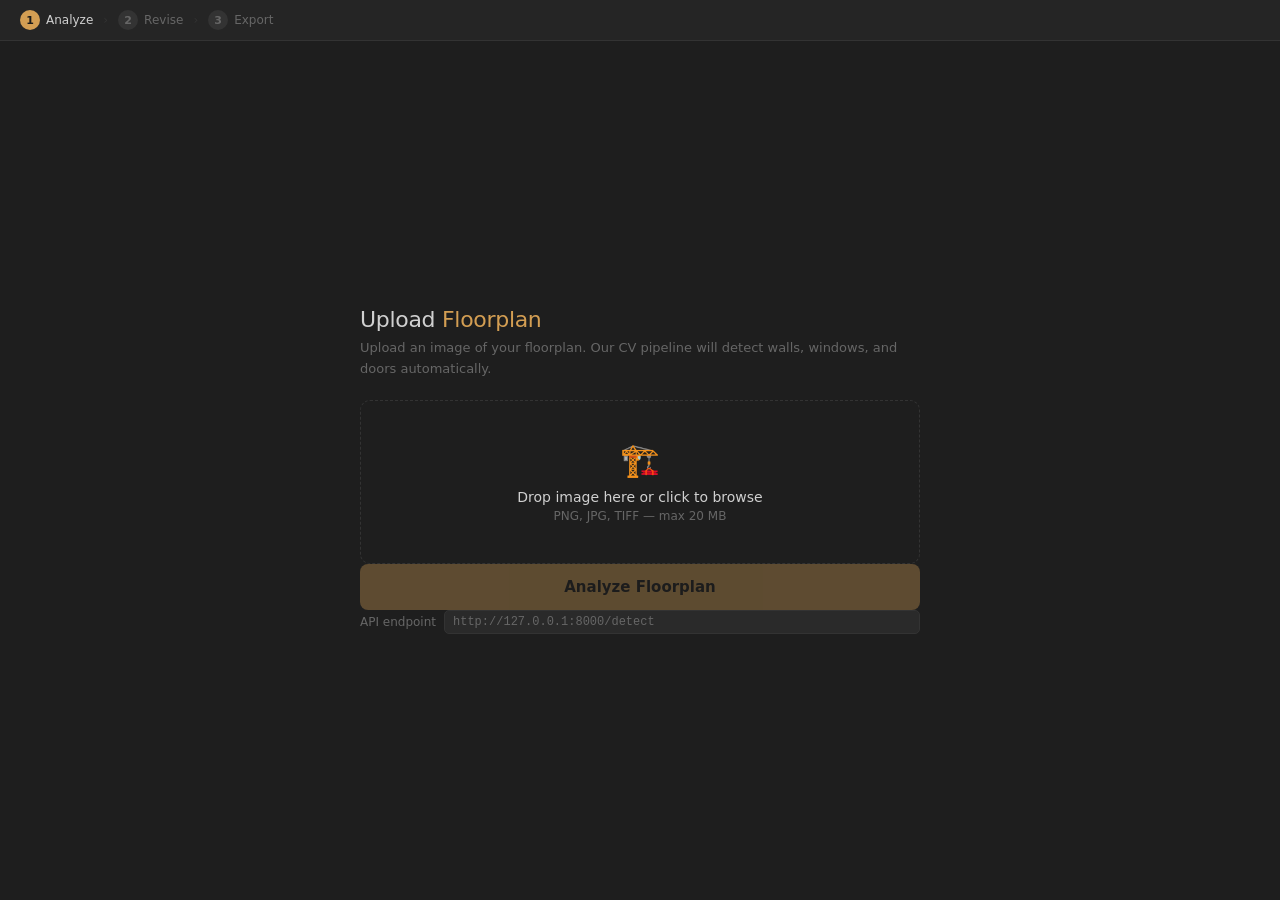
==== product/frontend/analyze.html @ d2b717af "repo cleanup (still 2x requirements 👎)" ====
<!DOCTYPE html>
<html lang="en">
<head>
<meta charset="UTF-8">
<meta name="viewport" content="width=device-width, initial-scale=1.0">
<title>Floorplan Analyzer</title>
<style>
  * { box-sizing: border-box; margin: 0; padding: 0; }

  :root {
    --bg:           #1e1e1e;
    --panel:        #2a2a2a;
    --panel-border: #333;
    --text:         #d0d0d0;
    --text-dim:     #666;
    --accent:       #d39e53;
    --accent-dim:   rgba(211,158,83,0.15);
    --font:         'Segoe UI', system-ui, sans-serif;
  }

  body {
    background: var(--bg);
    color: var(--text);
    font-family: var(--font);
    height: 100vh;
    display: flex;
    flex-direction: column;
  }

  /* ── Nav ── */
  nav {
    display: flex;
    align-items: center;
    gap: 6px;
    padding: 10px 20px;
    background: #252525;
    border-bottom: 1px solid var(--panel-border);
    font-size: 12px;
    color: var(--text-dim);
    flex-shrink: 0;
  }
  nav .step { display: flex; align-items: center; gap: 6px; }
  nav .step .num {
    width: 20px; height: 20px;
    border-radius: 50%;
    display: flex; align-items: center; justify-content: center;
    font-size: 11px; font-weight: 600;
    background: var(--panel-border);
    color: var(--text-dim);
  }
  nav .step.active .num { background: var(--accent); color: #1a1a1a; }
  nav .step.active .name { color: var(--text); }
  nav .sep { color: var(--panel-border); padding: 0 4px; }

  /* ── Main ── */
  main {
    flex: 1;
    display: flex;
    align-items: center;
    justify-content: center;
    padding: 40px 20px;
  }

  .card {
    width: 100%;
    max-width: 560px;
    display: flex;
    flex-direction: column;
    gap: 24px;
  }

  h1 { font-size: 22px; font-weight: 500; letter-spacing: -0.3px; }
  h1 span { color: var(--accent); }
  p.sub { font-size: 13px; color: var(--text-dim); line-height: 1.6; margin-top: 6px; }

  /* ── Drop zone ── */
  #drop-zone {
    border: 1.5px dashed var(--panel-border);
    border-radius: 10px;
    padding: 40px 24px;
    text-align: center;
    cursor: pointer;
    transition: border-color 0.15s, background 0.15s;
    position: relative;
  }
  #drop-zone:hover, #drop-zone.drag-over {
    border-color: var(--accent);
    background: var(--accent-dim);
  }
  #drop-zone input[type=file] {
    position: absolute; inset: 0; opacity: 0; cursor: pointer;
  }
  #drop-zone .dz-icon { font-size: 32px; margin-bottom: 10px; }
  #drop-zone .dz-label { font-size: 14px; color: var(--text); margin-bottom: 4px; }
  #drop-zone .dz-hint  { font-size: 12px; color: var(--text-dim); }

  /* Preview strip once image is chosen */
  #preview-strip {
    display: none;
    align-items: center;
    gap: 12px;
    background: var(--panel);
    border: 1px solid var(--panel-border);
    border-radius: 8px;
    padding: 10px 14px;
  }
  #preview-strip img {
    width: 48px; height: 48px;
    object-fit: cover;
    border-radius: 5px;
    border: 1px solid var(--panel-border);
  }
  #preview-strip .meta { flex: 1; min-width: 0; }
  #preview-strip .meta .fname {
    font-size: 13px; font-weight: 500;
    white-space: nowrap; overflow: hidden; text-overflow: ellipsis;
  }
  #preview-strip .meta .fsize { font-size: 11px; color: var(--text-dim); margin-top: 2px; }
  #preview-strip .clear-btn {
    background: none; border: none; color: var(--text-dim);
    cursor: pointer; font-size: 16px; padding: 2px 6px;
    border-radius: 4px;
  }
  #preview-strip .clear-btn:hover { color: #e06c6c; }

  /* ── Analyze button ── */
  #btn-analyze {
    width: 100%;
    padding: 14px;
    background: var(--accent);
    color: #1a1a1a;
    border: none;
    border-radius: 8px;
    font-size: 15px;
    font-weight: 600;
    font-family: var(--font);
    cursor: pointer;
    transition: opacity 0.15s;
  }
  #btn-analyze:hover:not(:disabled) { opacity: 0.85; }
  #btn-analyze:disabled { opacity: 0.35; cursor: not-allowed; }

  /* ── States: loading / success / error ── */
  #state-loading, #state-success, #state-error { display: none; }

  .state-box {
    border-radius: 10px;
    padding: 32px 24px;
    text-align: center;
    background: var(--panel);
    border: 1px solid var(--panel-border);
  }

  /* Loading spinner */
  .spinner {
    width: 40px; height: 40px;
    border: 3px solid var(--panel-border);
    border-top-color: var(--accent);
    border-radius: 50%;
    margin: 0 auto 16px;
    animation: spin 0.8s linear infinite;
  }
  @keyframes spin { to { transform: rotate(360deg); } }
  .state-box h2 { font-size: 16px; font-weight: 500; margin-bottom: 6px; }
  .state-box p  { font-size: 12px; color: var(--text-dim); }

  /* Success */
  .check-icon {
    width: 44px; height: 44px;
    border-radius: 50%;
    background: rgba(100,200,120,0.12);
    border: 2px solid #5cb87a;
    color: #5cb87a;
    font-size: 20px;
    display: flex; align-items: center; justify-content: center;
    margin: 0 auto 16px;
  }

  #btn-open-editor {
    display: inline-flex;
    align-items: center;
    gap: 8px;
    margin-top: 20px;
    padding: 11px 28px;
    background: var(--accent);
    color: #1a1a1a;
    border: none;
    border-radius: 7px;
    font-size: 14px;
    font-weight: 600;
    font-family: var(--font);
    cursor: pointer;
    text-decoration: none;
    transition: opacity 0.15s;
  }
  #btn-open-editor:hover { opacity: 0.85; }

  /* Error */
  .error-icon {
    font-size: 28px; margin-bottom: 12px;
  }
  #btn-retry {
    margin-top: 16px;
    padding: 8px 22px;
    background: transparent;
    border: 1px solid var(--panel-border);
    border-radius: 6px;
    color: var(--text);
    font-family: var(--font);
    font-size: 13px;
    cursor: pointer;
    transition: border-color 0.15s;
  }
  #btn-retry:hover { border-color: var(--text-dim); }

  /* Backend URL config */
  #api-row {
    display: flex;
    align-items: center;
    gap: 8px;
    font-size: 12px;
    color: var(--text-dim);
  }
  #api-row label { white-space: nowrap; }
  #api-url {
    flex: 1;
    background: var(--panel);
    border: 1px solid var(--panel-border);
    border-radius: 5px;
    color: var(--text-dim);
    font-size: 12px;
    padding: 4px 8px;
    outline: none;
    font-family: 'Courier New', monospace;
  }
  #api-url:focus { border-color: var(--accent); color: var(--text); }
</style>
</head>
<body>

<nav>
  <div class="step active">
    <span class="num">1</span>
    <span class="name">Analyze</span>
  </div>
  <span class="sep">›</span>
  <div class="step">
    <span class="num">2</span>
    <span class="name">Revise</span>
  </div>
  <span class="sep">›</span>
  <div class="step">
    <span class="num">3</span>
    <span class="name">Export</span>
  </div>
</nav>

<main>
  <div class="card">

    <!-- Default state: upload form -->
    <div id="state-upload">
      <h1>Upload <span>Floorplan</span></h1>
      <p class="sub">Upload an image of your floorplan. Our CV pipeline will detect walls, windows, and doors automatically.</p>

      <div style="height:20px"></div>

      <div id="drop-zone">
        <input type="file" id="file-input" accept="image/*">
        <div class="dz-icon">🏗️</div>
        <div class="dz-label">Drop image here or click to browse</div>
        <div class="dz-hint">PNG, JPG, TIFF — max 20 MB</div>
      </div>

      <div id="preview-strip">
        <img id="preview-img" src="" alt="">
        <div class="meta">
          <div class="fname" id="preview-name"></div>
          <div class="fsize" id="preview-size"></div>
        </div>
        <button class="clear-btn" id="btn-clear" title="Remove">✕</button>
      </div>

      <button id="btn-analyze" disabled>Analyze Floorplan</button>

      <div id="api-row">
        <label for="api-url">API endpoint</label>
        <input type="text" id="api-url" value="http://127.0.0.1:8000/detect" spellcheck="false">
      </div>
    </div>

    <!-- Loading state -->
    <div id="state-loading" class="state-box">
      <div class="spinner"></div>
      <h2>Analyzing floorplan…</h2>
      <p>Running CV pipeline — this usually takes 5–15 seconds</p>
    </div>

    <!-- Success state -->
    <div id="state-success" class="state-box">
      <div class="check-icon">✓</div>
      <h2>Analysis complete</h2>
      <p id="success-summary">Walls, windows and doors detected.</p>
      <a id="btn-open-editor" href="revise.html">Open in Editor →</a>
    </div>

    <!-- Error state -->
    <div id="state-error" class="state-box">
      <div class="error-icon">⚠️</div>
      <h2>Analysis failed</h2>
      <p id="error-msg">Could not reach the backend. Make sure server.py is running.</p>
      <button id="btn-retry">Try again</button>
    </div>

  </div>
</main>

<script>
// ─────────────────────────────────────────────
//  STATE
// ─────────────────────────────────────────────
let selectedFile = null;

// ─────────────────────────────────────────────
//  UI HELPERS
// ─────────────────────────────────────────────
function showState(id) {
  ['state-upload','state-loading','state-success','state-error']
    .forEach(s => document.getElementById(s).style.display = s === id ? '' : 'none');
}

function formatBytes(b) {
  return b > 1e6 ? (b/1e6).toFixed(1)+' MB' : (b/1024).toFixed(0)+' KB';
}

// ─────────────────────────────────────────────
//  FILE SELECTION
// ─────────────────────────────────────────────
const fileInput   = document.getElementById('file-input');
const dropZone    = document.getElementById('drop-zone');
const previewStrip = document.getElementById('preview-strip');
const btnAnalyze  = document.getElementById('btn-analyze');

function setFile(file) {
  if (!file || !file.type.startsWith('image/')) return;
  selectedFile = file;

  // Thumbnail
  const url = URL.createObjectURL(file);
  document.getElementById('preview-img').src = url;
  document.getElementById('preview-name').textContent = file.name;
  document.getElementById('preview-size').textContent = formatBytes(file.size);
  previewStrip.style.display = 'flex';
  btnAnalyze.disabled = false;
}

function clearFile() {
  selectedFile = null;
  fileInput.value = '';
  previewStrip.style.display = 'none';
  btnAnalyze.disabled = true;
}

fileInput.addEventListener('change', e => setFile(e.target.files[0]));

document.getElementById('btn-clear').addEventListener('click', clearFile);

// Drag-and-drop
dropZone.addEventListener('dragover',  e => { e.preventDefault(); dropZone.classList.add('drag-over'); });
dropZone.addEventListener('dragleave', () => dropZone.classList.remove('drag-over'));
dropZone.addEventListener('drop', e => {
  e.preventDefault();
  dropZone.classList.remove('drag-over');
  setFile(e.dataTransfer.files[0]);
});

// ─────────────────────────────────────────────
//  ANALYZE
// ─────────────────────────────────────────────
document.getElementById('btn-analyze').addEventListener('click', async () => {
  if (!selectedFile) return;

  const apiUrl = document.getElementById('api-url').value.trim();
  showState('state-loading');

  try {
    const form = new FormData();
    form.append('file', selectedFile);

    const res = await fetch(apiUrl, { method: 'POST', body: form });
    if (!res.ok) throw new Error(`Server responded ${res.status}`);

    const data = await res.json();

    // Hand off to revise.html via localStorage
    localStorage.setItem('floorplan', JSON.stringify(data));
    localStorage.setItem('floorplan_source', selectedFile.name);

    // Show success — handle both formats:
    //   full pipeline: { walls: [...] }
    //   YOLO-only:     { detections: [...] }
    let summary;
    if (data.walls) {
      const wins  = data.walls.reduce((a, w) => a + w.windows.length, 0);
      const doors = data.walls.reduce((a, w) => a + w.doors.length, 0);
      summary = `${data.walls.length} walls · ${wins} windows · ${doors} doors detected.`;
    } else if (data.detections) {
      const byClass = data.detections.reduce((a, d) => {
        a[d.name] = (a[d.name] || 0) + 1; return a;
      }, {});
      summary = Object.entries(byClass).map(([k,v]) => `${v} ${k}`).join(' · ');
    } else {
      summary = 'Analysis complete.';
    }
    document.getElementById('success-summary').textContent = summary;
    showState('state-success');

  } catch (err) {
    document.getElementById('error-msg').textContent = err.message;
    showState('state-error');
  }
});

document.getElementById('btn-retry').addEventListener('click', () => showState('state-upload'));
</script>
</body>
</html>
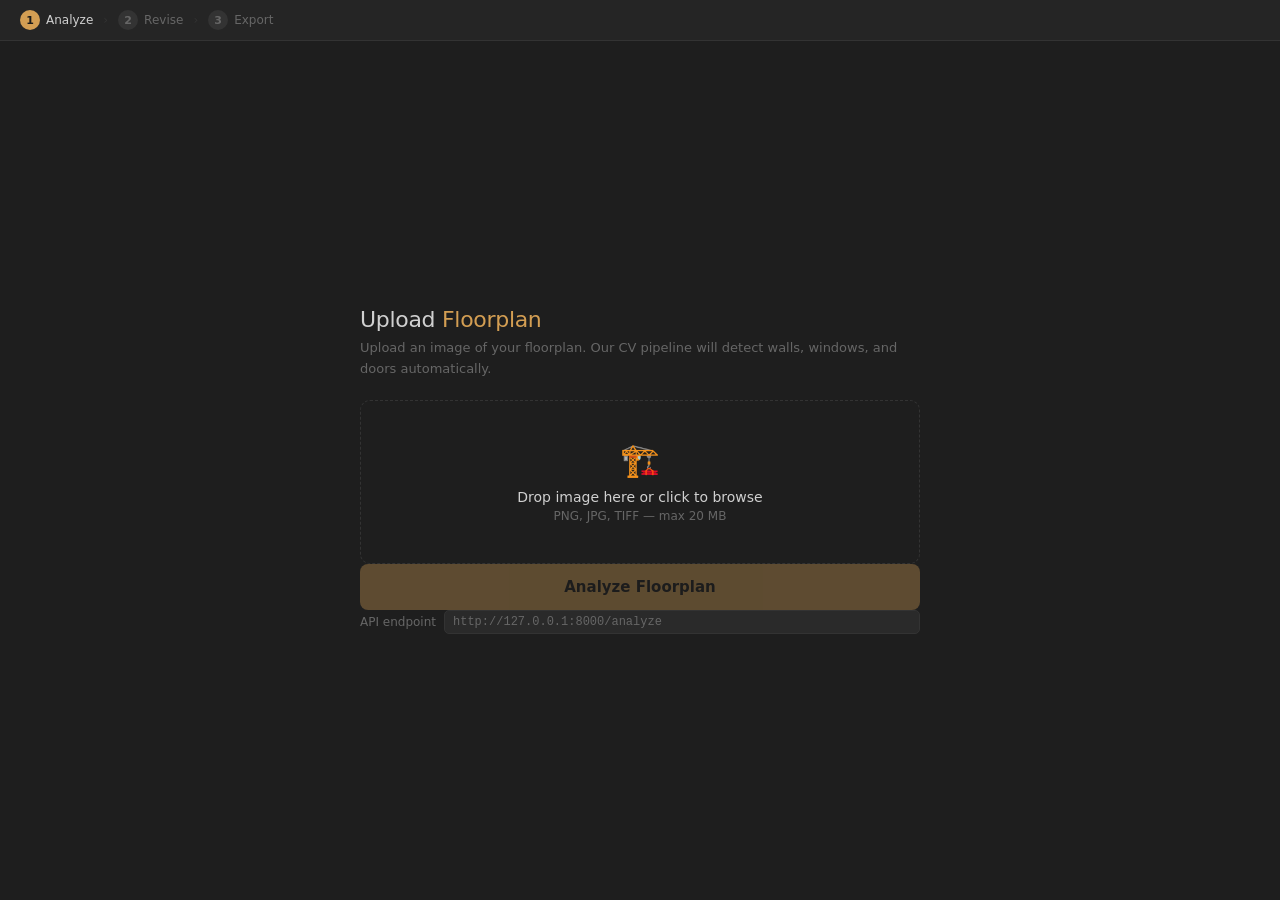
==== commit 00c5b617: "Messy but working" ====
--- a/product/frontend/analyze.html
+++ b/product/frontend/analyze.html
@@ -3,7 +3,7 @@
 <head>
 <meta charset="UTF-8">
 <meta name="viewport" content="width=device-width, initial-scale=1.0">
-<title>Floorplan Analyzer</title>
+<title>Floorplan Analyzer (Debug Download Mode)</title>
 <style>
   * { box-sizing: border-box; margin: 0; padding: 0; }
 
@@ -258,7 +258,6 @@
 <main>
   <div class="card">
 
-    <!-- Default state: upload form -->
     <div id="state-upload">
       <h1>Upload <span>Floorplan</span></h1>
       <p class="sub">Upload an image of your floorplan. Our CV pipeline will detect walls, windows, and doors automatically.</p>
@@ -285,26 +284,23 @@
 
       <div id="api-row">
         <label for="api-url">API endpoint</label>
-        <input type="text" id="api-url" value="http://127.0.0.1:8000/detect" spellcheck="false">
+        <input type="text" id="api-url" value="http://127.0.0.1:8000/analyze" spellcheck="false">
       </div>
     </div>
 
-    <!-- Loading state -->
     <div id="state-loading" class="state-box">
       <div class="spinner"></div>
       <h2>Analyzing floorplan…</h2>
       <p>Running CV pipeline — this usually takes 5–15 seconds</p>
     </div>
 
-    <!-- Success state -->
     <div id="state-success" class="state-box">
       <div class="check-icon">✓</div>
       <h2>Analysis complete</h2>
-      <p id="success-summary">Walls, windows and doors detected.</p>
-      <a id="btn-open-editor" href="revise.html">Open in Editor →</a>
+      <p id="success-summary">JSON payload generated and downloaded.</p>
+      <a id="btn-open-editor" href="revise.html">Proceed to Editor →</a>
     </div>
 
-    <!-- Error state -->
     <div id="state-error" class="state-box">
       <div class="error-icon">⚠️</div>
       <h2>Analysis failed</h2>
@@ -345,7 +341,6 @@
   if (!file || !file.type.startsWith('image/')) return;
   selectedFile = file;
 
-  // Thumbnail
   const url = URL.createObjectURL(file);
   document.getElementById('preview-img').src = url;
   document.getElementById('preview-name').textContent = file.name;
@@ -362,10 +357,8 @@
 }
 
 fileInput.addEventListener('change', e => setFile(e.target.files[0]));
-
 document.getElementById('btn-clear').addEventListener('click', clearFile);
 
-// Drag-and-drop
 dropZone.addEventListener('dragover',  e => { e.preventDefault(); dropZone.classList.add('drag-over'); });
 dropZone.addEventListener('dragleave', () => dropZone.classList.remove('drag-over'));
 dropZone.addEventListener('drop', e => {
@@ -375,7 +368,7 @@
 });
 
 // ─────────────────────────────────────────────
-//  ANALYZE
+//  ANALYZE & DOWNLOAD JSON
 // ─────────────────────────────────────────────
 document.getElementById('btn-analyze').addEventListener('click', async () => {
   if (!selectedFile) return;
@@ -387,36 +380,58 @@
     const form = new FormData();
     form.append('file', selectedFile);
 
+    console.log(`Sending file to backend endpoint: ${apiUrl}`);
     const res = await fetch(apiUrl, { method: 'POST', body: form });
-    if (!res.ok) throw new Error(`Server responded ${res.status}`);
+    if (!res.ok) throw new Error(`Server responded with status: ${res.status}`);
 
     const data = await res.json();
-
-    // Hand off to revise.html via localStorage
+    console.log("Successfully received backend pipeline payload:", data);
+
+    // Guard handoff state to localStorage in case you still want to switch later
     localStorage.setItem('floorplan', JSON.stringify(data));
     localStorage.setItem('floorplan_source', selectedFile.name);
 
-    // Show success — handle both formats:
-    //   full pipeline: { walls: [...] }
-    //   YOLO-only:     { detections: [...] }
+    // ─── 📦 INTERCEPT & TRIGGER AUTOMATIC FILE DOWNLOAD ───
+    const jsonString = JSON.stringify(data, null, 4);
+    const blob = new Blob([jsonString], { type: 'application/json' });
+    const downloadUrl = URL.createObjectURL(blob);
+
+    const downloadLink = document.createElement('a');
+    downloadLink.href = downloadUrl;
+
+    const baseName = selectedFile.name.substring(0, selectedFile.name.lastIndexOf('.')) || "floorplan";
+    downloadLink.download = `${baseName}_analyzed.json`;
+
+    document.body.appendChild(downloadLink);
+    downloadLink.click();
+    document.body.removeChild(downloadLink);
+    URL.revokeObjectURL(downloadUrl);
+    // ────────────────────────────────────────────────────────
+
+    // Build UI text safely depending on what the backend object structure contains
     let summary;
     if (data.walls) {
-      const wins  = data.walls.reduce((a, w) => a + w.windows.length, 0);
-      const doors = data.walls.reduce((a, w) => a + w.doors.length, 0);
-      summary = `${data.walls.length} walls · ${wins} windows · ${doors} doors detected.`;
+      const wins  = data.walls.reduce((a, w) => a + (w.windows ? w.windows.length : 0), 0);
+      const doors = data.walls.reduce((a, w) => a + (w.doors ? w.doors.length : 0), 0);
+      summary = `Downloaded: ${data.walls.length} walls · ${wins} windows · ${doors} doors mapped.`;
     } else if (data.detections) {
       const byClass = data.detections.reduce((a, d) => {
         a[d.name] = (a[d.name] || 0) + 1; return a;
       }, {});
-      summary = Object.entries(byClass).map(([k,v]) => `${v} ${k}`).join(' · ');
+      summary = "Downloaded detections: " + Object.entries(byClass).map(([k,v]) => `${v} ${k}`).join(' · ');
     } else {
-      summary = 'Analysis complete.';
+      summary = 'Analysis complete. File downloaded.';
     }
+
     document.getElementById('success-summary').textContent = summary;
     showState('state-success');
 
   } catch (err) {
-    document.getElementById('error-msg').textContent = err.message;
+    console.error("Frontend processing pipeline crashed:", err);
+    const errorMsgElement = document.getElementById('error-msg');
+    if (errorMsgElement) {
+      errorMsgElement.textContent = err.message;
+    }
     showState('state-error');
   }
 });
@@ -424,4 +439,4 @@
 document.getElementById('btn-retry').addEventListener('click', () => showState('state-upload'));
 </script>
 </body>
-</html>
+</html>
